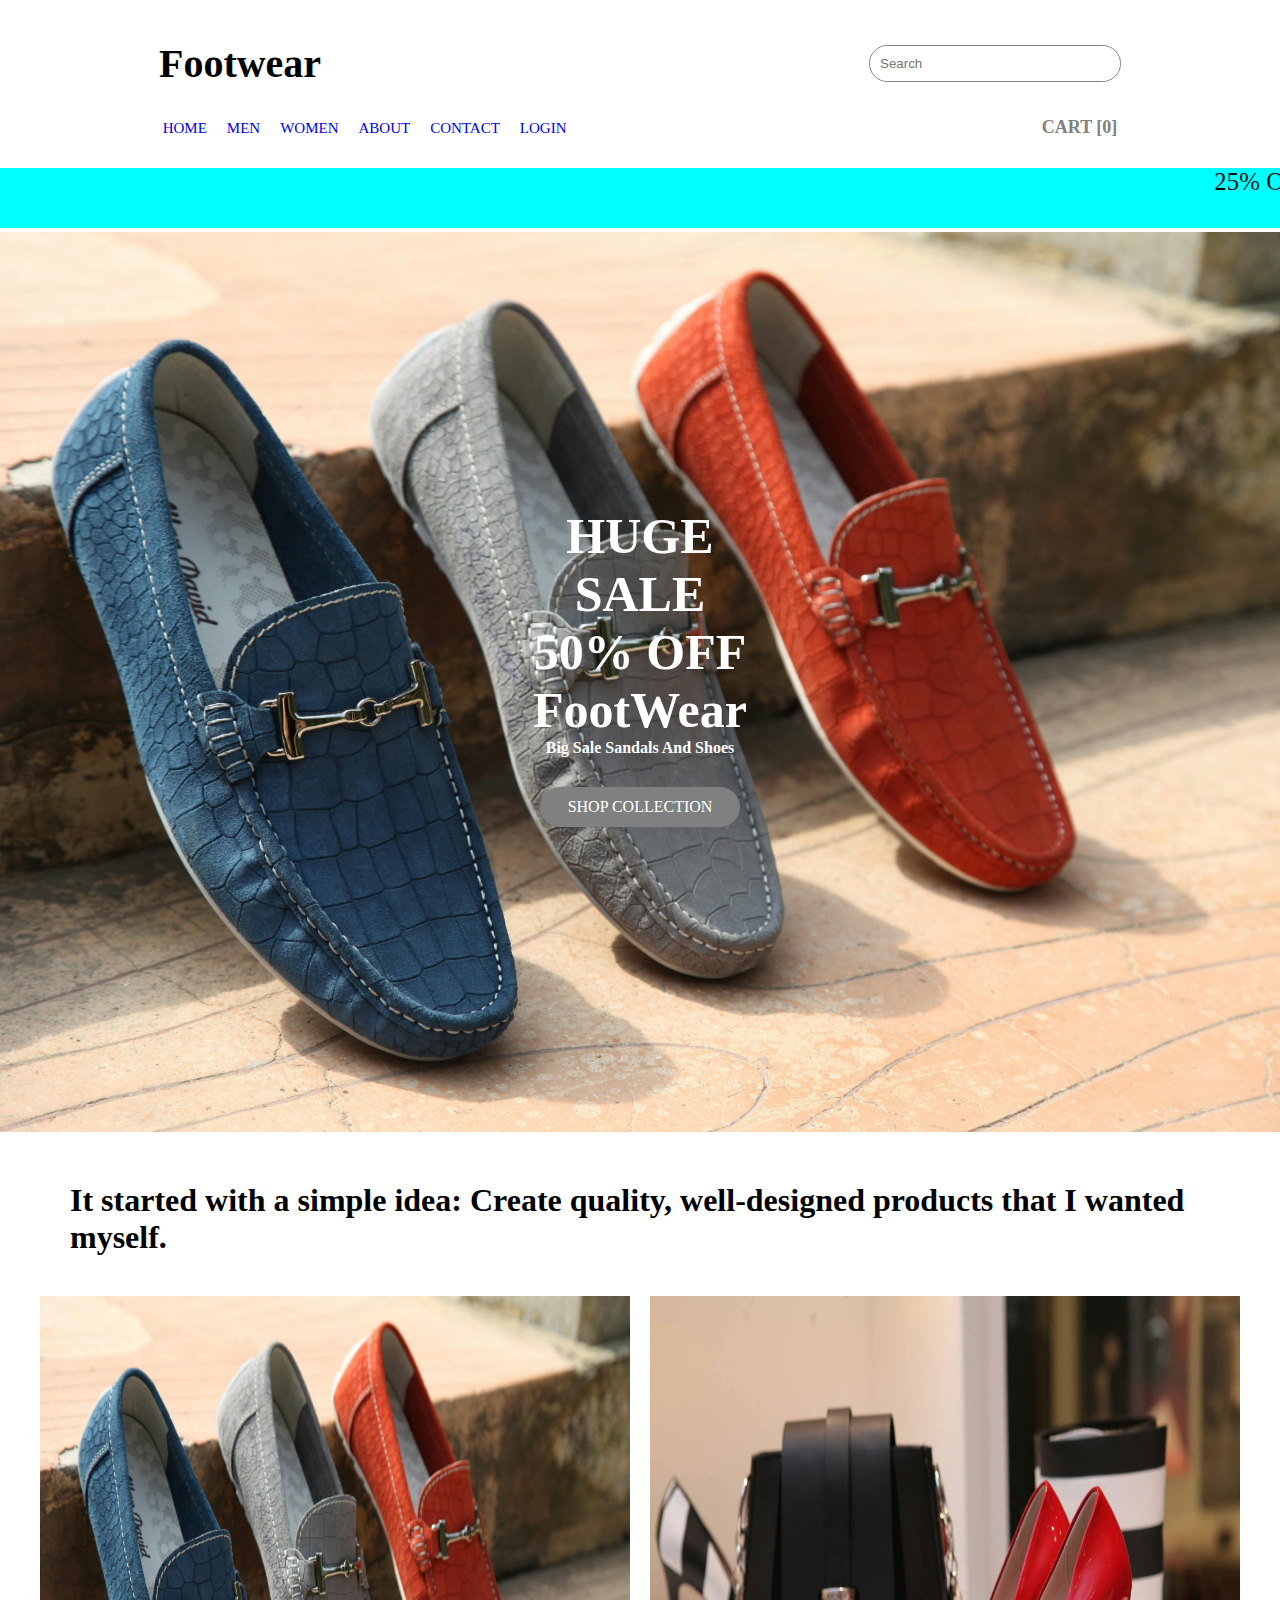
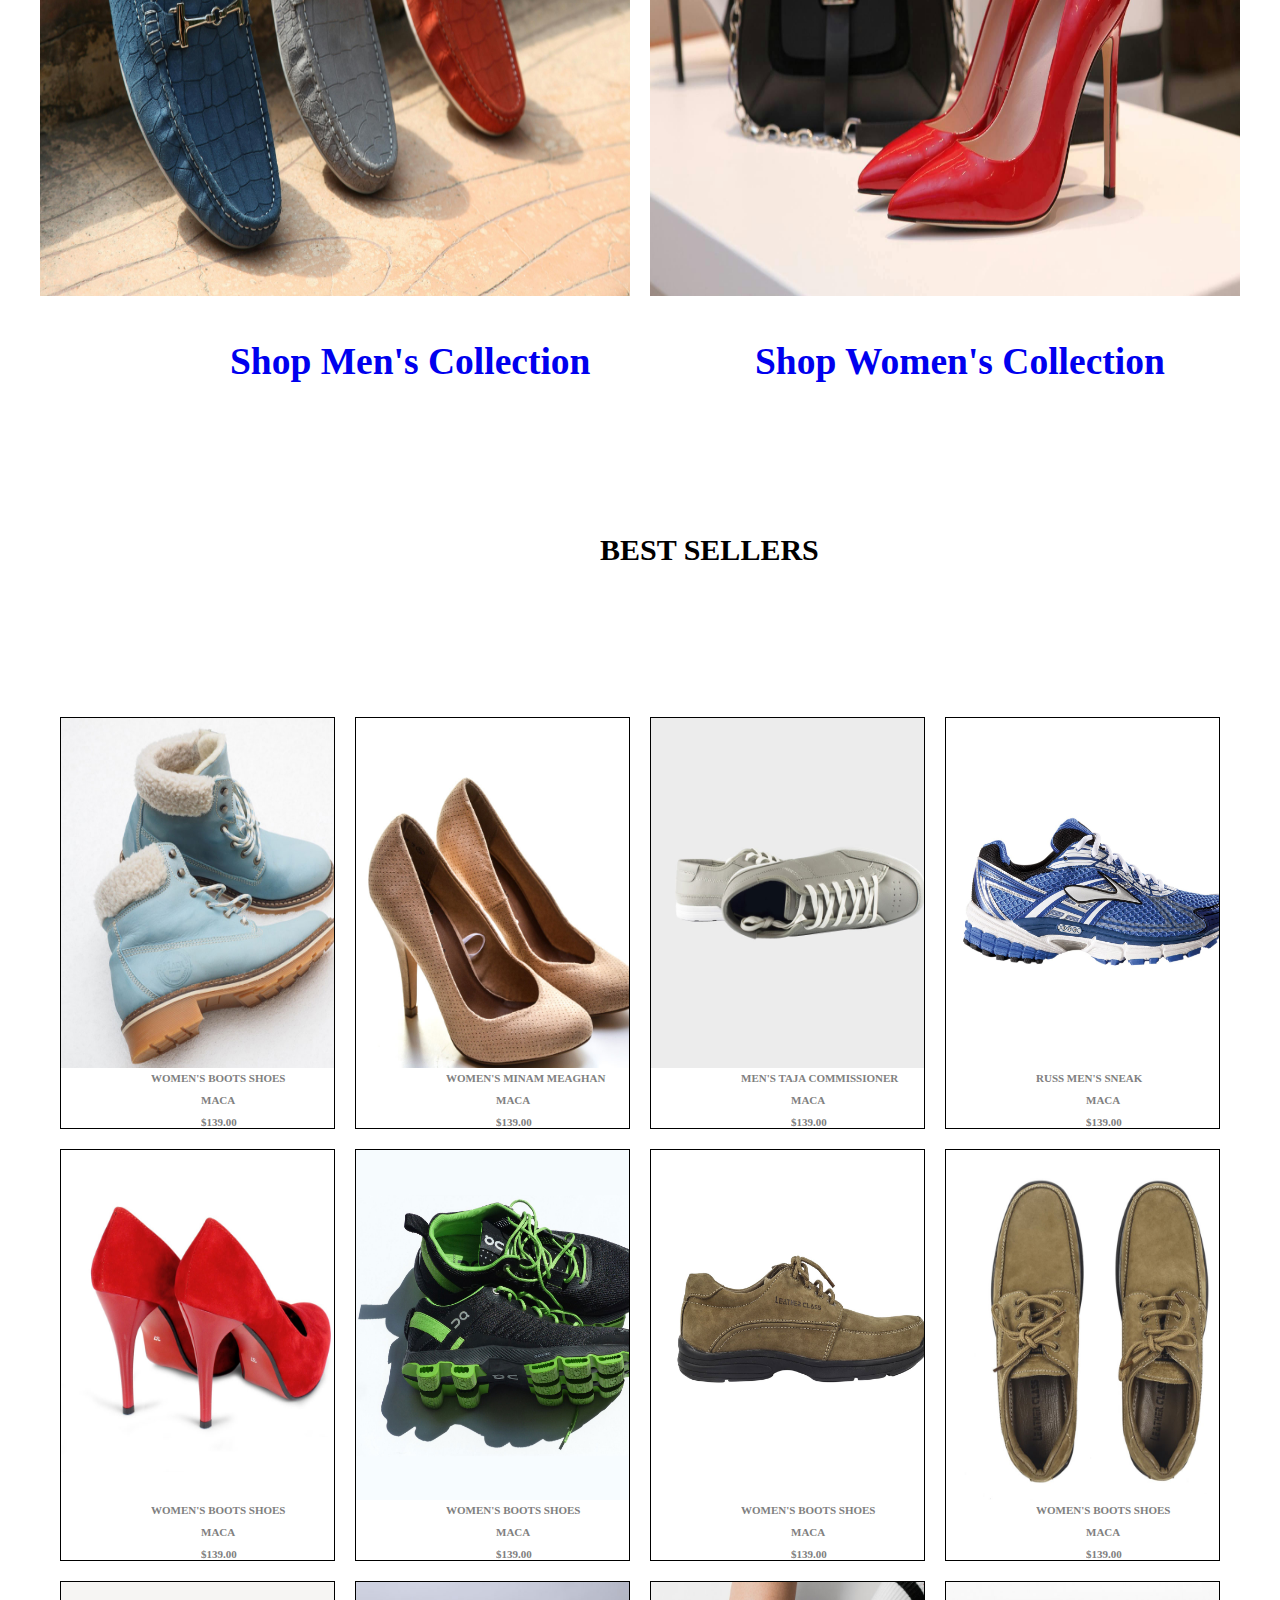
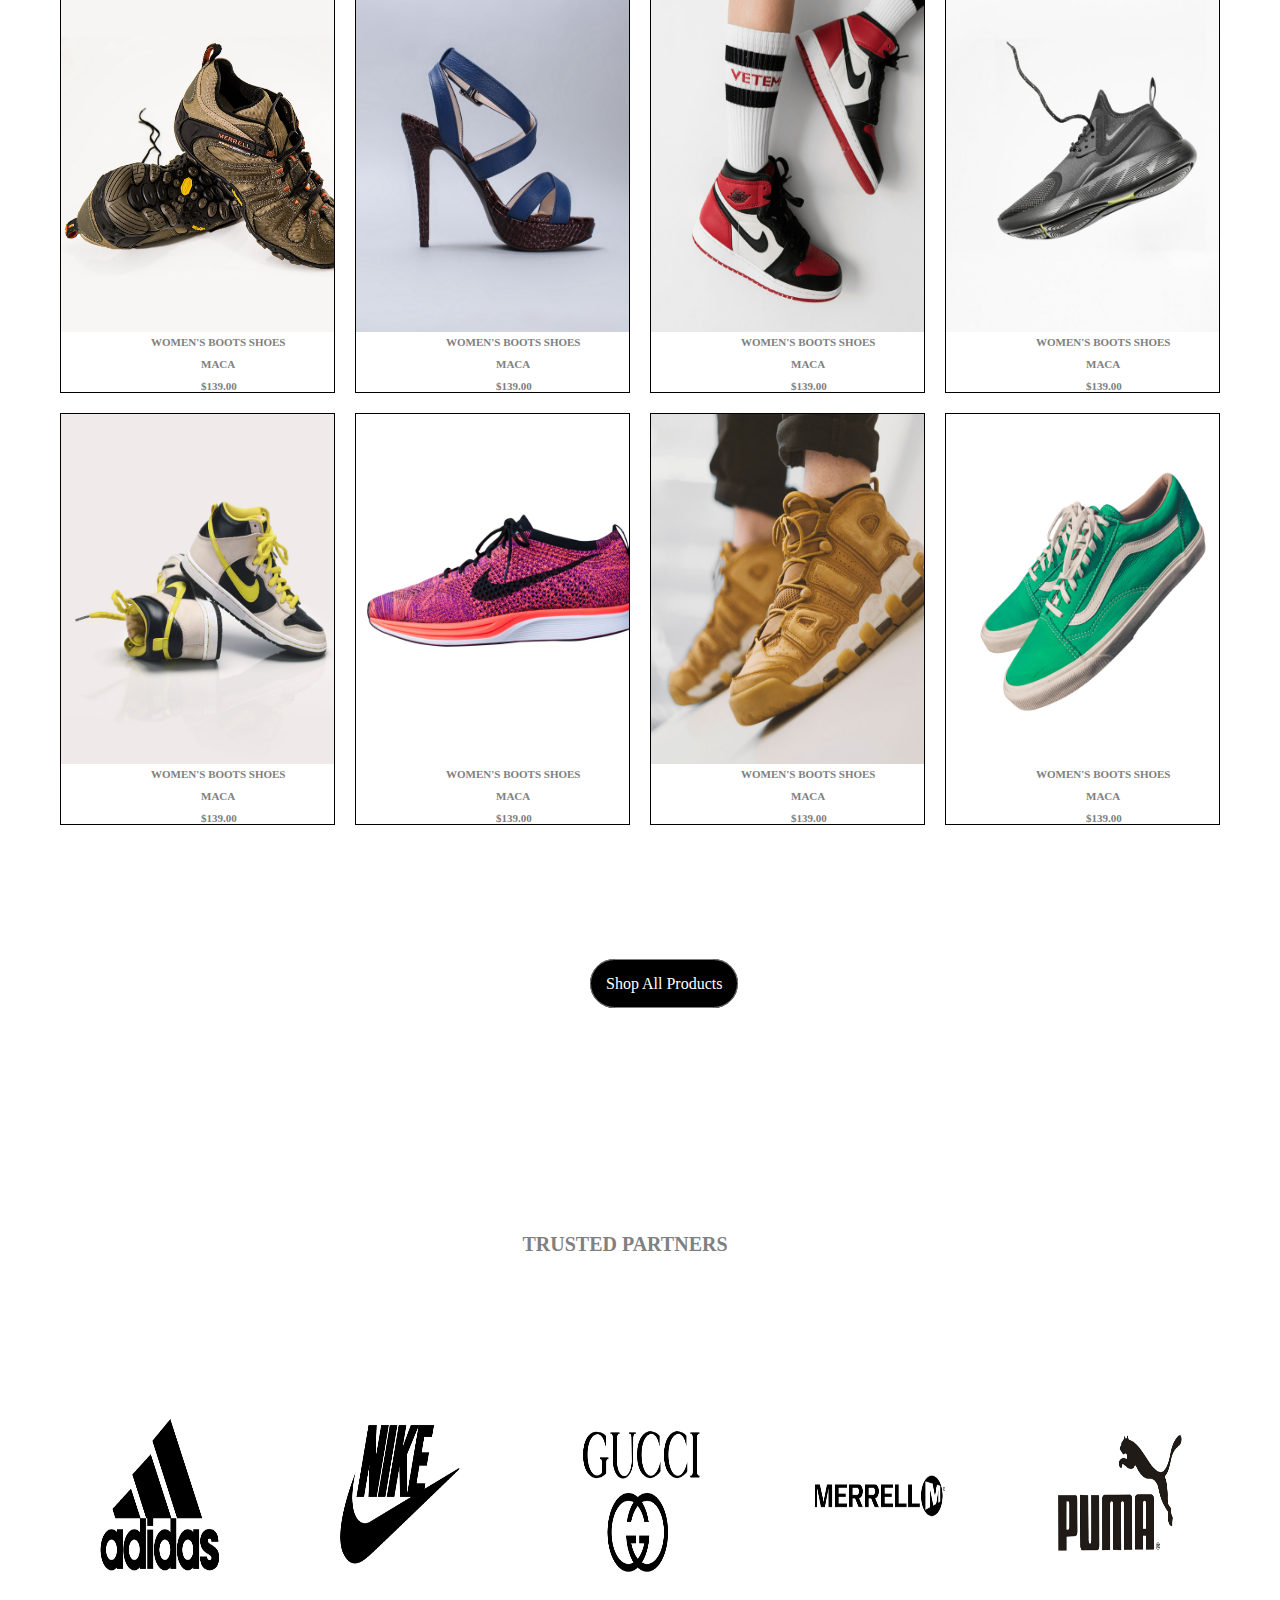
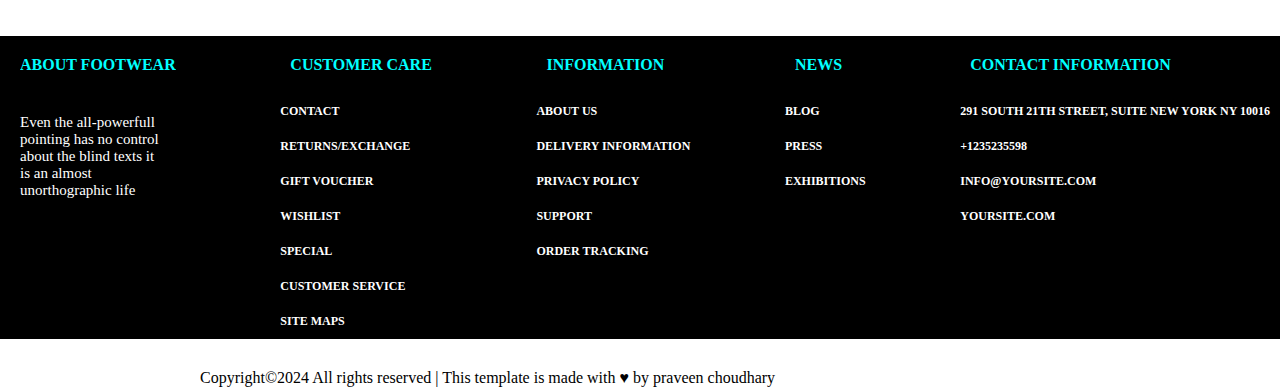
==== index.html @ bbfd471a "Multi page footwear website" ====
<!DOCTYPE html>
<html lang="en">
  <head>
    <meta charset="UTF-8" />
    <meta name="viewport" content="width=device-width, initial-scale=1.0" />
    <link
      rel="stylesheet"
      href="https://cdnjs.cloudflare.com/ajax/libs/font-awesome/6.6.0/css/all.min.css"
      integrity="sha512-Kc323vGBEqzTmouAECnVceyQqyqdsSiqLQISBL29aUW4U/M7pSPA/gEUZQqv1cwx4OnYxTxve5UMg5GT6L4JJg=="
      crossorigin="anonymous"
      referrerpolicy="no-referrer"
    />
    <link rel="stylesheet" href="style.css" />
    <title>Document</title>
  </head>
  <body>
    <input type="checkbox" id="click">
    <!-- frist parent -->
    <div class="store">
      <div class="nav">
        <h1>Footwear</h1>
          <div class="nav0">
          <input type="text" placeholder="Search" />
          <i class="fa-solid fa-magnifying-glass"></i>
        </div>
        </div>
        <!-- nav section -->
        <div class="nav1">
        <nav>
          <ul>
            <li><a href="/index.html">HOME</a></li>
            <li><a href="/men.html">MEN</a></li>
            <li><a href="/women.html">WOMEN</a></li>
            <li><a href="/about.html">ABOUT</a></li>
            <li><a href="/contact.html">CONTACT</a></li>
            <li><a href="/login.html">LOGIN</a></li>
          </ul>
          <label for="click">
            <i class="fa-solid fa-bars"></i>
          </label>
        </nav>
        <div class="nav00">
          <a href=""><i class="fa-solid fa-cart-shopping"></i></a>
          <h3>CART [0]</h3>
          </div>
      </div>
      </div>

    <!-- marquee tag -->
    <marquee behavior="scroll" direction="row">
      25% OFF (ALMOST) EVERYTHING! USE OCDE:SUMMER SALE OUR BIGGESTSALE YET 50%
      OFF ALL SUMER SHOES
    </marquee>
    <!-- second parent -->
    <div class="store1">
      <div class="content">
        <h1>HUGE</h1>
        <h1> SALE </h1>
        <h1> 50% OFF</h1>
        <h1>FootWear</h1>
        <h4>Big Sale Sandals And Shoes</h4>
      </div>
      <a href="/Shopping-cart.html" class="btn">SHOP COLLECTION</a>
    </div>
    <!-- content  -->
    <div class="content1">
      <h1>
        It started with a simple idea: Create quality, well-designed products
        that I wanted myself.
      </h1>
    </div>
    <!-- men or women pic -->
    <div class="pic">
      <a href="#"><img src="/pexels-pixabay-267320.jpg" alt="" /></a>
      <a href="#"><img src="/pexels-alexandra-maria-58259-336372.jpg" alt="" /></a>
    </div>
    <div class="pic1">
      <a href="#"><h2>Shop Men's Collection</h2></a>
      <a href="#"><h2>Shop Women's Collection</h2></a>
    </div>
    <!-- heading -->
    <div class="content2">
      <h1>BEST SELLERS</h1>
    </div>
    <!-- third parent -->
    <div class="container">
      <div class="pic01">
      <a href="#"
        ><img src="/item-1.jpg" alt="" />
        <h2>WOMEN'S BOOTS SHOES</h2>
        <h1>MACA</h1></a>
        <h3>$139.00</h3>
        </div>
        <div class="pic2">
      <a href="#"
        ><img src="/item-2.jpg" alt="" />
        <h2>WOMEN'S MINAM MEAGHAN</h2>
        <h1>MACA</h1></a>
        <h3>$139.00</h3>
        </div>
        <div class="pic3">
      <a href="#"
        ><img src="/item-3.jpg" alt="" />
        <h2>MEN'S TAJA COMMISSIONER</h2>
        <h1>MACA</h1></a>
        <h3>$139.00</h3>
        </div>
        <div class="pic4">
      <a href="#"
        ><img src="/item-4.jpg" alt="" />
        <h2>RUSS MEN'S SNEAK</h2>
        <h1>MACA</h1></a>
        <h3>$139.00</h3>
        </div>
        <div class="pic5">
      <a href="#"
        ><img src="/item-5.jpg" alt="" />
        <h2>WOMEN'S BOOTS SHOES</h2>
        <h1>MACA</h1></a>
        <h3>$139.00</h3>
        </div>
        <div class="pic6">
      <a href="#"
        ><img src="/item-6.jpg" alt="" />
        <h2>WOMEN'S BOOTS SHOES</h2>
        <h1>MACA</h1></a>
        <h3>$139.00</h3>
        </div>
        <div class="pic7">
      <a href="#"
        ><img src="/item-7.jpg" alt="" />
        <h2>WOMEN'S BOOTS SHOES</h2>
        <h1>MACA</h1></a>
        <h3>$139.00</h3>
        </div>
        <div class="pic8">
      <a href="#"
        ><img src="/item-8.jpg" alt="" />
        <h2>WOMEN'S BOOTS SHOES</h2>
        <h1>MACA</h1></a>
        <h3>$139.00</h3>
        </div>
        <div class="pic9">
      <a href="#"
        ><img src="/item-9.jpg" alt="" />
        <h2>WOMEN'S BOOTS SHOES</h2>
        <h1>MACA</h1></a>
        <h3>$139.00</h3>
        </div>
        <div class="pic10">
      <a href="#"
        ><img src="/item-10.jpg" alt="" />
        <h2>WOMEN'S BOOTS SHOES</h2>
        <h1>MACA</h1></a>
        <h3>$139.00</h3>
        </div>
        <div class="pic11">
      <a href="#"
        ><img src="/item-11.jpg" alt="" />
        <h2>WOMEN'S BOOTS SHOES</h2>
        <h1>MACA</h1></a>
        <h3>$139.00</h3>
        </div>
        <div class="pic12">
      <a href="#"
        ><img src="/item-12.jpg" alt="" />
        <h2>WOMEN'S BOOTS SHOES</h2>
        <h1>MACA</h1></a>
        <h3>$139.00</h3>
        </div>
        <div class="pic13">
      <a href="#"
        ><img src="/item-13.jpg" alt="" />
        <h2>WOMEN'S BOOTS SHOES</h2>
        <h1>MACA</h1></a>
        <h3>$139.00</h3>
        </div>
        <div class="pic14">
      <a href="#"
        ><img src="/item-14.jpg" alt="" />
        <h2>WOMEN'S BOOTS SHOES</h2>
        <h1>MACA</h1></a>
        <h3>$139.00</h3>
        </div>
        <div class="pic15">
      <a href="#"
        ><img src="/item-15.jpg" alt="" />
        <h2>WOMEN'S BOOTS SHOES</h2>
        <h1>MACA</h1>
        </a>
        <h3>$139.00</h3>
        </div>
        <div class="pic16">
       <a href="#"
        ><img src="/item-16.jpg" alt="" />
        <h2>WOMEN'S BOOTS SHOES</h2>
        <h1>MACA</h1>
        </a>
        <h3>$139.00</h3>
        </div>
    </div>
    <!-- btn1 -->
     <div class="btn11">
    <a href="/Shopping-cart.html" class="btn01">Shop All Products</a>
    </div>
    <!-- heading -->
     <div class="heading">
      <h1>TRUSTED PARTNERS</h1>
     </div>
     <!-- brand name -->
      <div class="brand">
        <img src="/brand-1.jpg" alt="">
        <img src="/brand-2.jpg" alt="">
        <img src="/brand-3.jpg" alt="">
        <img src="/brand-4.jpg" alt="">
        <img src="/brand-5.jpg" alt="">
      </div>
      <!-- 4th parent -->
       <div class="contact">
        <div class="about">
          <h1>ABOUT FOOTWEAR</h1>
          <p>Even the all-powerfull pointing has no control about the blind texts it is an almost unorthographic life</p></li>
           <div class="icon1">
           <a href="#"><i class="fa-brands fa-twitter"></i></a> 
            <a href="#"><i class="fa-brands fa-facebook"></i></a> 
           <a href="#"><i class="fa-brands fa-linkedin"></i></a> 
           <a href="#"><i class="fa-solid fa-globe"></i></a>  
           </div>
      
        </div>
        <div class="customer">  
          <h1>CUSTOMER CARE</h1>
          <h2>CONTACT</h2>
          <h2>RETURNS/EXCHANGE</h2>
          <h2>GIFT VOUCHER</h2>
          <h2>WISHLIST</h2>
          <h2>SPECIAL</h2>
          <h2>CUSTOMER SERVICE</h2>
          <h2>SITE MAPS</h2>

        </div>
        <div class="information">
          <h1>INFORMATION</h1>
          <h2>ABOUT US</h2>
          <h2>DELIVERY INFORMATION</h2>
          <h2>PRIVACY POLICY</h2>
          <h2>SUPPORT</h2>
          <h2>ORDER TRACKING</h2>
        </div>
        <div class="news">
          <h1>NEWS</h1>
          <h2>BLOG</h2>
          <h2>PRESS</h2>
          <h2>EXHIBITIONS</h2>
        </div>
        <div class="call">
          <h1>CONTACT INFORMATION</h1>
          <h2>291 SOUTH 21TH STREET, SUITE NEW YORK NY 10016</h2>
            <h2>+1235235598</h2>
            <h2>INFO@YOURSITE.COM</h2>
            <h2>YOURSITE.COM</h2>
        </div>
       </div>
        <footer>Copyright&copy;2024 All rights reserved | This template is made with &hearts; by praveen choudhary</footer>
  </body>
</html>
---- style.css ----
* {
  margin: 0px;
  padding: 0px;
  box-sizing: border-box;
  overflow-x: hidden;
}
.nav{
  display: flex;
  justify-content: space-around;
  align-items: center;
  height: 100%;
  font-size: 20px;
  margin-top: 40px;
  


}
.nav h1{
  margin-right: 230px;
}
.nav0 input{
  border-radius: 20px;
  padding: 10px;
  width: 250px;
  border: none;
}
.nav0{
  border: 1px solid gray;
  border-radius: 20px;
  background-color: white;
}
.nav1{
  display: flex;
  justify-content: space-around;
  align-items: center;
  height: 100%;
  margin: 30px;
}
.nav1 nav ul  {
  display: flex;
  justify-content: space-between;
  align-items: center;
  list-style: none;
  gap: 20px;
  margin-right: 100px;
}
.nav1 nav ul li a{
  text-decoration: none;
  font-size: 15px;
}
.nav1 .nav00{
  margin-left: 100px;
  display: flex;
  flex-direction: row;

}
.nav1 .nav00 a{
  margin: 5px;
  color: gray;
  font-size: 15px;
}
.nav1 .nav00 h3{
  color: grey;
  font-size: 18px;
}
/* marquee tag */
marquee {
  background-color: aqua;
  height: 60px;
  font-size: 25px;
}
#click{
  display: none;
}
label{
  display: none;
}
/* media navbar */
@media screen and (max-width:768px){
label{
  display: block;
}
.store .nav1 nav ul{
  gap: 30px;
  margin-left: 100px;
  flex-direction: column;
  position: absolute;
  text-align: center;
  width: 100%;
  display: none;
  z-index: 200;


}
.store .nav1 nav ul a{
  font-size: 20px;
  color: red;
  gap: 30px;
  margin-right: 200px;
  margin-left: 300px;

}
#click:checked ~ .store .nav1 nav ul{
  display: block;
}
}

/* media navbar mobile */
@media screen and (max-width:425px){
label{
  display: block;
}
.store .nav1 nav ul{
  gap: 30px;
  flex-direction: column;
  position: absolute;
  text-align: center;
  display: none;
  z-index: 200;
  margin-top: 30px;


}
.store .nav1 nav ul a{
  font-size: 20px;
  color: red;
  gap: 30px;
  margin-left: 30px;


}
#click:checked ~ .store .nav1 nav ul{
  display: block;
}
}
/* parent */
.store1 {
  background-position: center center;
  background-image: url(/pexels-pixabay-267320.jpg);
  background-repeat: no-repeat;
  background-size: cover;
  height: 100vh;
  width: 100wh;
}
.store1{
  display: flex;
  justify-content: center;
  align-items: center;
  text-align: center;
  flex-direction: column;
}
.store1 .content h1 {
  font-size: 50px;
}
.store1 .content {
  color: white;
}
.store1 .btn {
  text-decoration: none;
  border: 1px solid gray;
  border-radius: 20px;
  color: white;
  background-color: gray;
  justify-content: center;
  align-items: center;
  margin: 30px;
  padding: 10px;
  width: 200px;

}
.content1 {
  background-color: white;
  height: 100%;
  /* width: 100%; */
  justify-content: center;
  align-items: center;
  margin-top: 50px;
  margin-left: 70px;
}
/* pic section men women */
.pic {
  display: grid;
  grid-template-columns: 1fr 1fr;
  margin: 40px;
  gap: 20px;
}
.pic img {
  /* width: 500px; */
  width: 100%;
  height: 600px;
}
.pic1 {
  display: grid;
  grid-template-columns: 1fr 1fr;
  gap: 20px;
  margin: 20px;
  margin-left: 230px;
  font-size: 25px;
}
.pic1 a {
  text-decoration: none;
}
/* HEADING */
.content2 {
  justify-content: center;
  align-items: center;
  height: 100%;
  width: 100%;
  margin: 50px;
}
.content2 h1 {
  margin-left: 550px;
  font-size: 30px;
  margin-top: 100px;
}
/* third parent container */
.container {
  display: grid;
  grid-template-columns: 1fr 1fr 1fr 1fr; 
  gap: 20px;
  margin: 60px;
  margin-top: 150px;
  
}
.container img {
  height: 350px;
  width: 300px;
  /* border: 1px solid black; */
}
.container a{
  text-decoration: none;
}

 .container .pic01 {
  border: 1px solid black;
  
}
.container .pic2{
  border: 1px solid black;

}
.container .pic3 {
  border: 1px solid black;
}
.container .pic4 {
  border: 1px solid black;
}
.container .pic5 {
  border: 1px solid black;
}
.container .pic6 {
  border: 1px solid black;
}
.container .pic7 {
  border: 1px solid black;
}
.container .pic8 {
  border: 1px solid black;
}
.container .pic9 {
  border: 1px solid black;
}
.container .pic10 {
  border: 1px solid black;
}
.container .pic11{
  border: 1px solid black;
}
.container .pic12{
  border: 1px solid black;
}
.container .pic13 {
  border: 1px solid black;

}
.container .pic14{
  border: 1px solid black;
}
.container .pic15{
  border: 1px solid black;
}
.container .pic16{
  border: 1px solid black;

} 



.container h2 {
  margin-left: 90px;
  font-size: 11px;
  color: gray;
}
.container h3 {
  margin-left: 140px;
  color: gray;
  font-size: 11px;
}
.container h1 {
  margin-left: 130px;
  color: gray;
  font-size: 11px;
  padding: 10px;
}
.btn01 {
  border: 1px solid gray;
  border-radius: 30px;
  background-color: black;
  color: white;
  padding: 15px;
  text-decoration: none;
  margin-left: 500px;
  
  

  
}
.btn11{
  padding: 90px;
}
/* HEADING */
.heading {
  justify-content: center;
  align-items: center;
  height: 100%;
  width: 100%;
}
.heading h1 {
  justify-content: center;
  align-items: center;
  text-align: center;
  font-size: 20px;
  padding: 150px;
  margin-right: 30px;
  color: gray;

}
/* brand */
.brand {
  display: flex;
  justify-content: space-around;
  align-items: center;
  margin-left: 40px;
  margin-right: 40px;
  color: black;
  font-size: 40px;
}
.brand img {
  height: 180px;
  width: 160px;
  
}
/* footer section */
.contact {
  display: flex;
  justify-content: space-between;
  align-items: start;
  background-color: black;
  color: white;
  font-size: 10px;
  margin-top: 50px;
  height: 100%;
}
.contact .about p {
  padding: 20px;
  width: 180px;
  font-size: 15px;
}
.contact .about .icon1 {
  padding: 15px;
}
.contact .about .icon1 i {
  padding: 7px;
  font-size: 20px;
  color: yellow;
}
.contact h1 {
  color: aqua;
  font-size: 16px;
  margin: 20px;
}
.customer h2 {
  padding: 10px;
  font-size: 12px;
}
.information h2 {
  padding: 10px;
  font-size: 12px;
}
.contact .news h2 {
  padding: 10px;
  font-size: 12px;
}
.call h2 {
  padding: 10px;
  font-size: 12px;
}
/* footer */
footer {
  margin-left: 200px;
  margin-top: 30px;

}
/* media query */
@media screen and (max-width:768px){
  .pic {
  display: grid;
  grid-template-columns: 1fr ;
  margin: 40px;
  gap: 20px;
}
.pic img {
  /* width: 500px; */
  width: 100%;
  height: 600px;
}
.pic1 {
  display: grid;
  grid-template-columns: 1fr 1fr;
  gap: 20px;
  margin: 20px;
  margin-left: 150px;
  font-size: 25px;
}
.pic1 a {
  text-decoration: none;
}
.content2 h1 {
  margin-left: 300px;
  font-size: 30px;
  margin-top: 100px;
}
/* third parent container */
.container {
  display: grid;
  grid-template-columns: 1fr 1fr; 
  gap: 20px;
  margin: 60px;
  margin-top: 150px;
  
}
.btn01 {
  border: 1px solid gray;
  border-radius: 30px;
  background-color: black;
  color: white;
  padding: 15px;
  text-decoration: none;
  margin-left: 200px;
  
  

  
}
}
/* medaia mobile view */
@media screen and (max-width:425px){
  .nav{
  display: flex;
  justify-content: space-around;
  align-items: center;
  height: 100%;
  font-size: 20px;
  margin-top: 40px;
  


}
.nav h1{
  margin-right: 50px;
}
.nav0 input{
  border-radius: 20px;
  padding: 10px;
  width: 160px;
  border: none;
}
.nav0{
  border: 1px solid gray;
  border-radius: 20px;
  background-color: white;
}
.pic1 {
  display: grid;
  grid-template-columns: 1fr;
  gap: 20px;
  margin: 20px;
  margin-left: 100px;
  font-size: 25px;
}
.content2 h1 {
  margin-left: 100px;
  font-size: 30px;
  margin-top: 100px;
}
.container {
  display: grid;
  grid-template-columns: 1fr; 
  gap: 20px;
  margin: 60px;
  margin-top: 150px;
  
}
.btn01 {
  border: 1px solid gray;
  border-radius: 30px;
  background-color: black;
  color: white;
  padding: 15px;
  text-decoration: none;
  margin-left: 40px;
  
}
.brand {
  display: flex;
  justify-content: space-around;
  align-items: center;
  margin-left: 40px;
  margin-right: 40px;
  color: black;
  font-size: 40px;
  flex-direction: column;
}
.contact {
  display: flex;
  justify-content: center;
  align-items: center;
  background-color: black;
  color: white;
  font-size: 10px;
  margin-top: 50px;
  height: 100%;
  flex-direction: column;
}
footer {
  margin-left: 100px;
  margin-top: 30px;

}
.call h2 {
  padding: 10px;
  font-size: 12px;
  margin-left: 90px;
}
.call h1{
  margin-left: 100px;
}

}
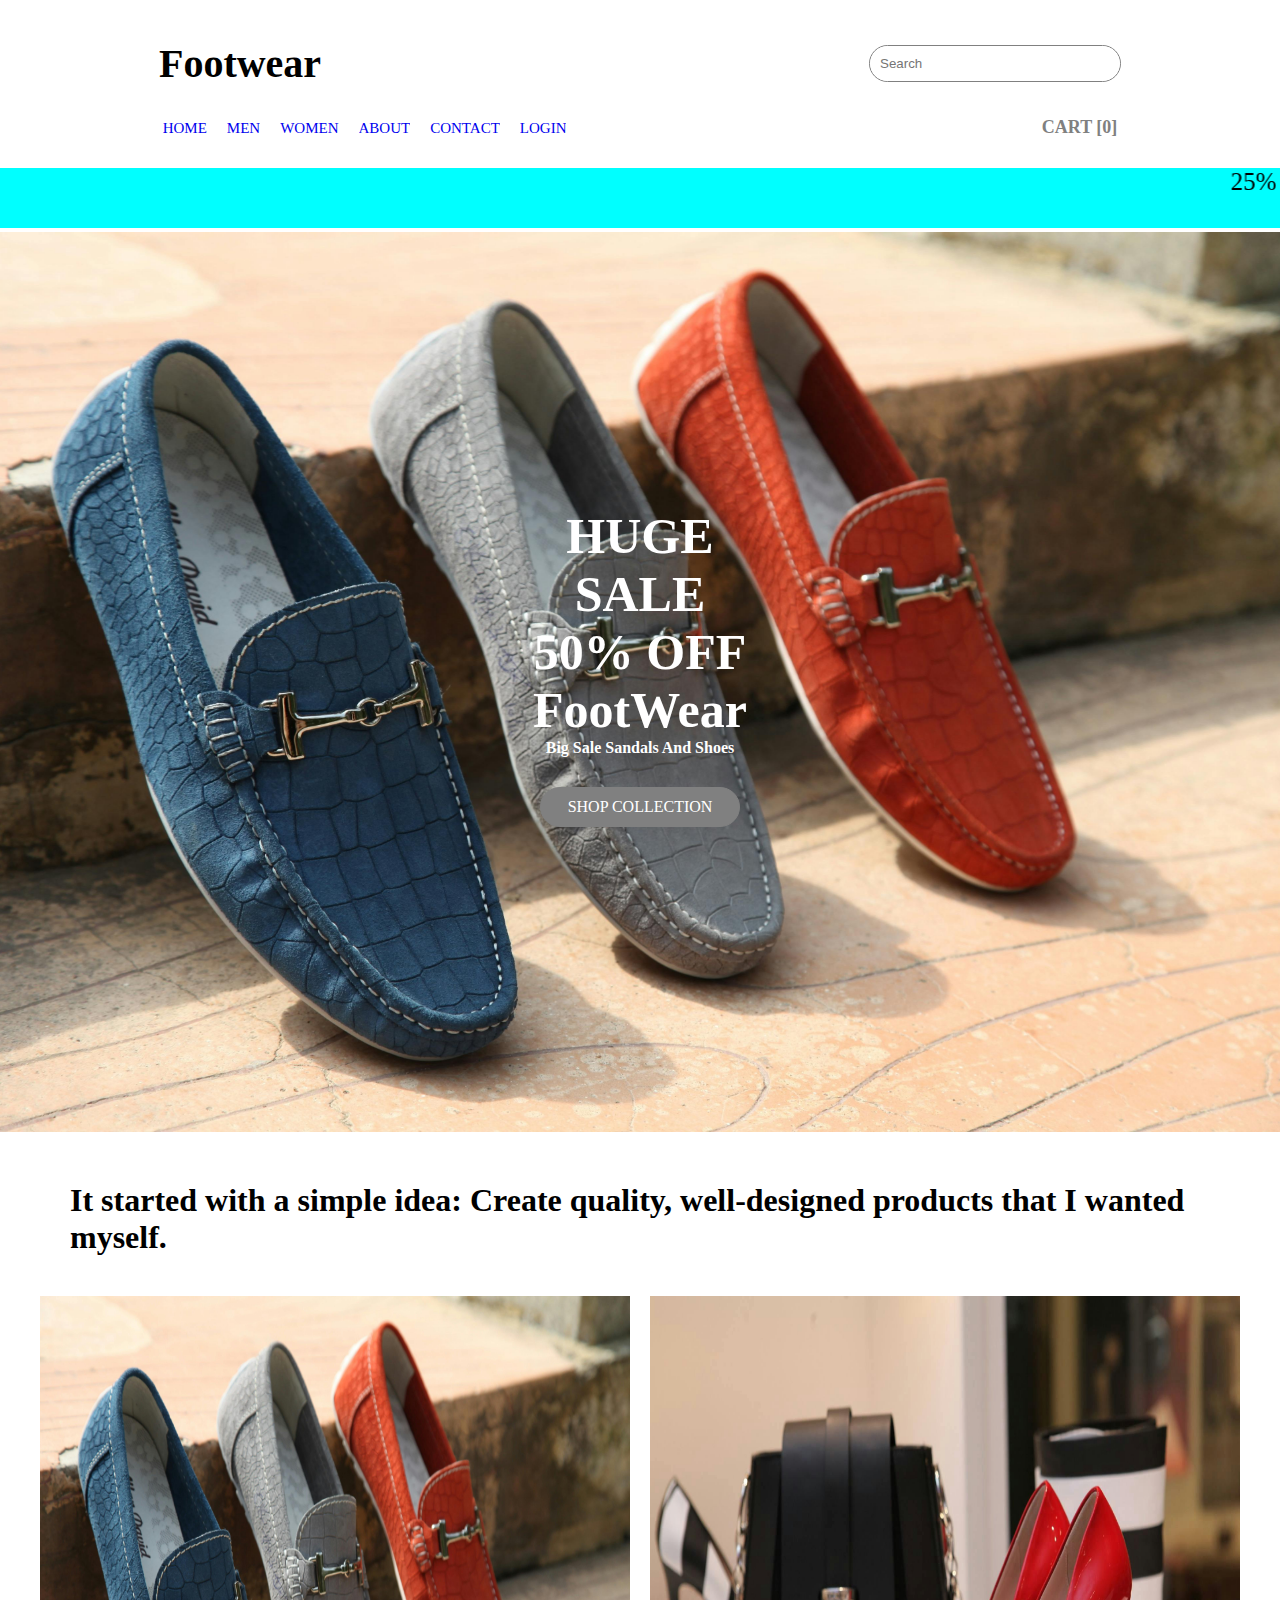
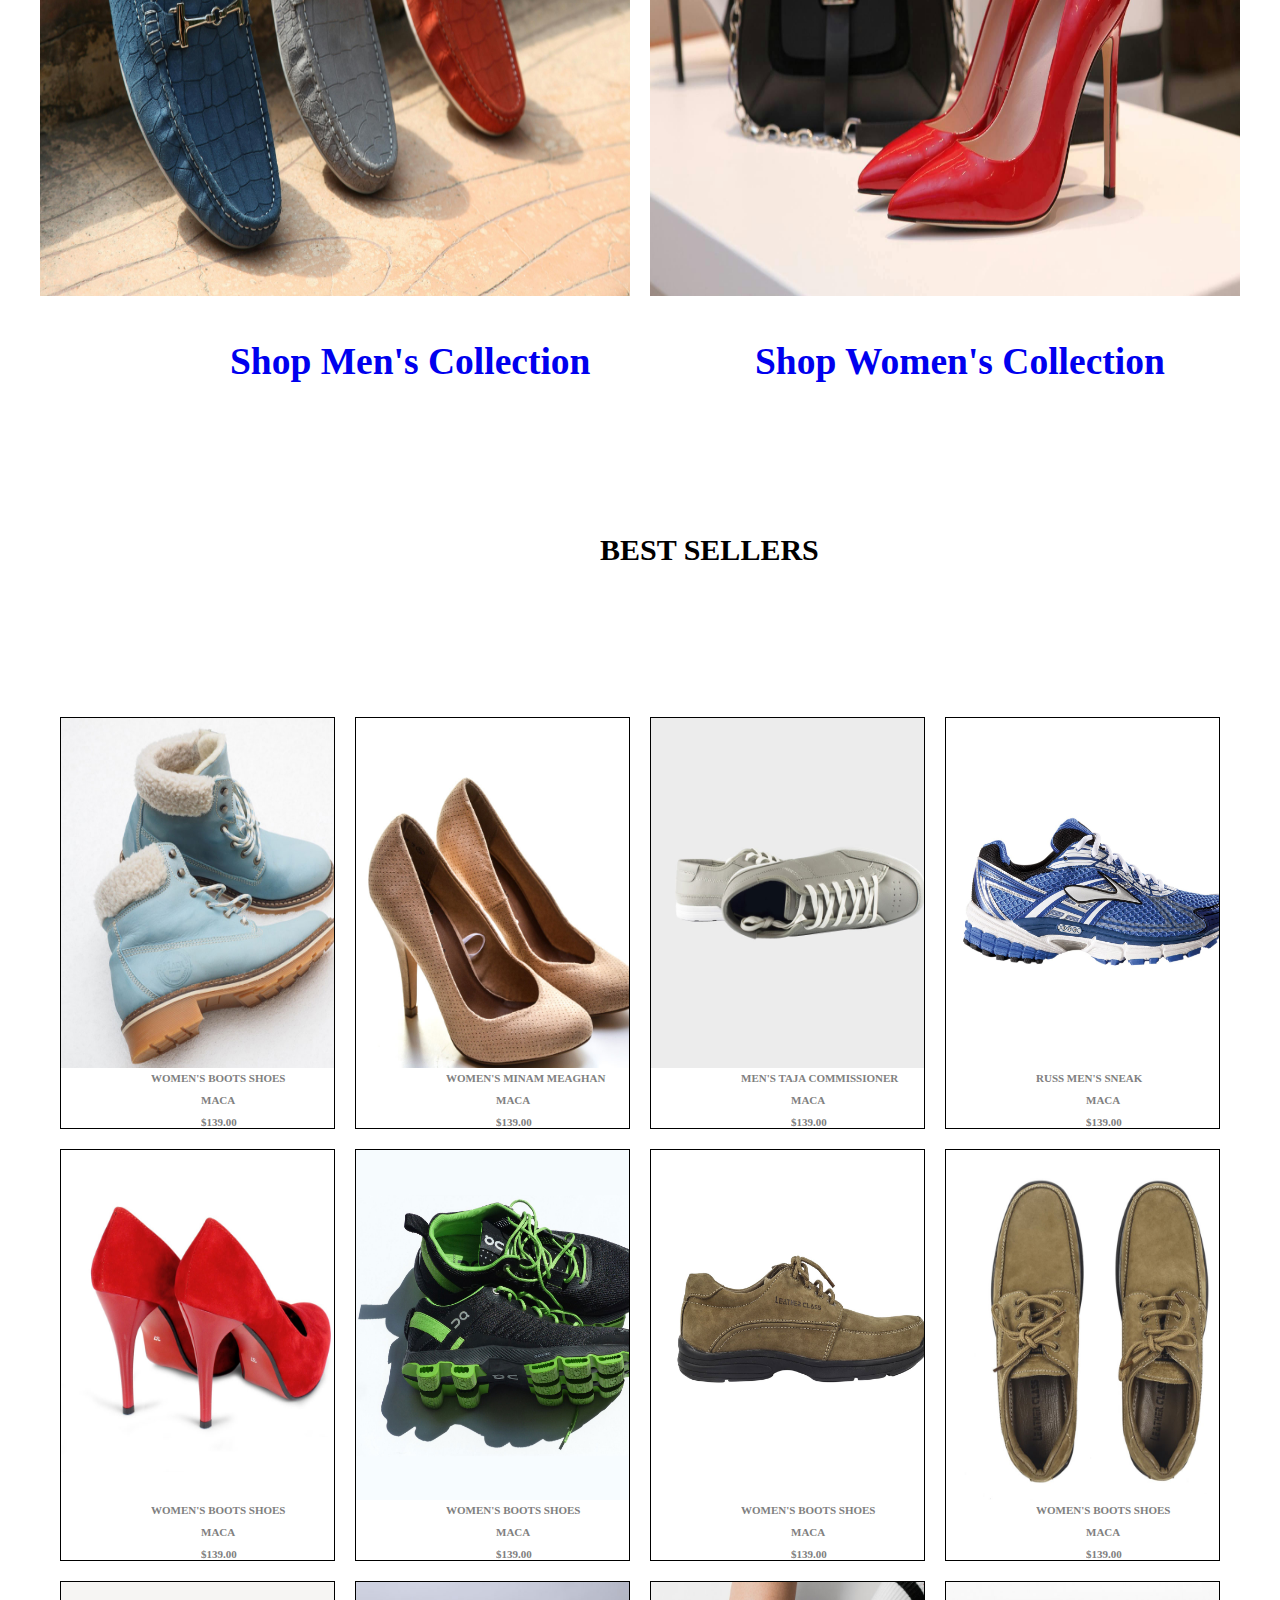
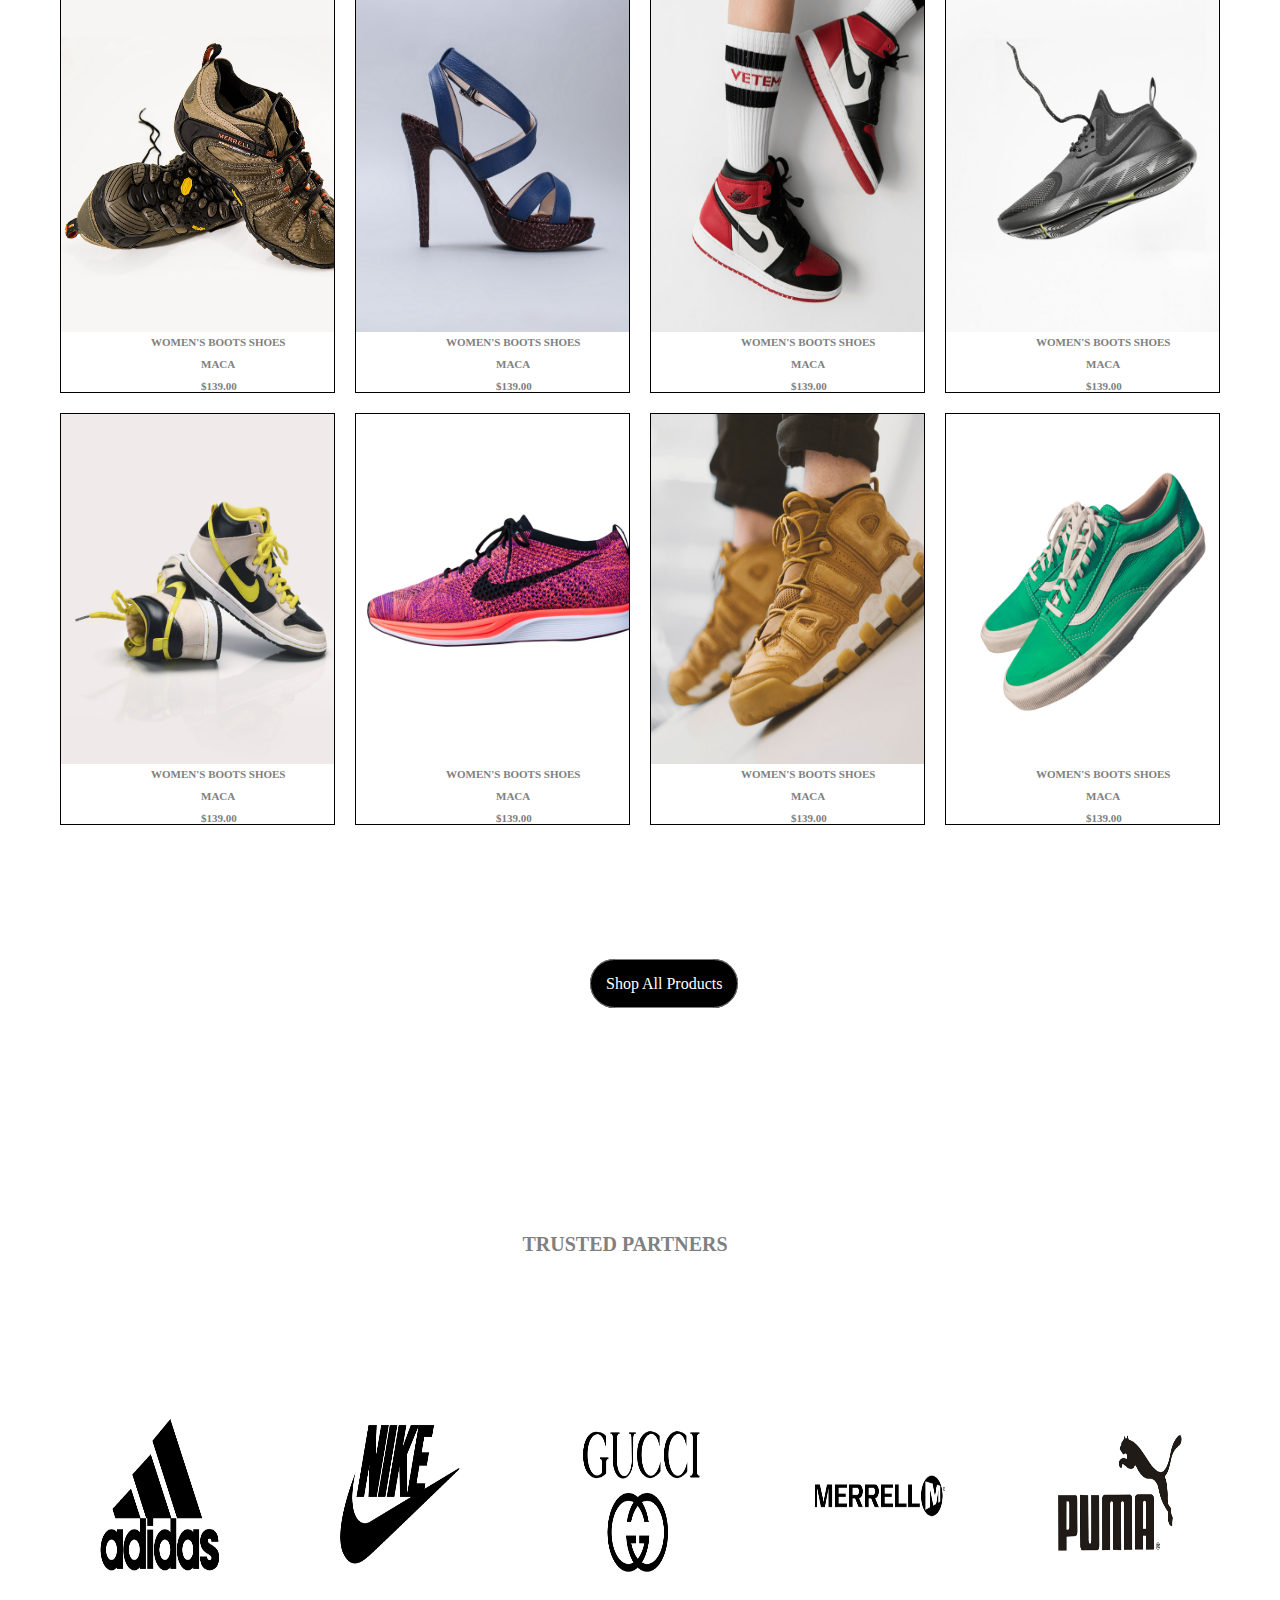
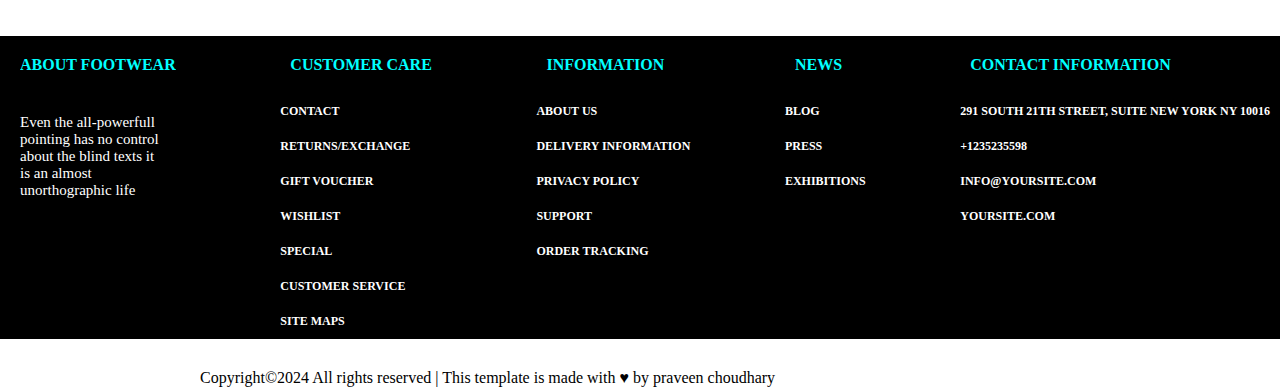
==== commit 850f25eb: "Update index.html" ====
--- a/index.html
+++ b/index.html
@@ -71,8 +71,8 @@
     </div>
     <!-- men or women pic -->
     <div class="pic">
-      <a href="#"><img src="/pexels-pixabay-267320.jpg" alt="" /></a>
-      <a href="#"><img src="/pexels-alexandra-maria-58259-336372.jpg" alt="" /></a>
+      <a href="#"><img src="pexels-pixabay-267320.jpg" alt="" /></a>
+      <a href="#"><img src="pexels-alexandra-maria-58259-336372.jpg" alt="" /></a>
     </div>
     <div class="pic1">
       <a href="#"><h2>Shop Men's Collection</h2></a>
@@ -86,105 +86,105 @@
     <div class="container">
       <div class="pic01">
       <a href="#"
-        ><img src="/item-1.jpg" alt="" />
+        ><img src="item-1.jpg" alt="" />
         <h2>WOMEN'S BOOTS SHOES</h2>
         <h1>MACA</h1></a>
         <h3>$139.00</h3>
         </div>
         <div class="pic2">
       <a href="#"
-        ><img src="/item-2.jpg" alt="" />
+        ><img src="item-2.jpg" alt="" />
         <h2>WOMEN'S MINAM MEAGHAN</h2>
         <h1>MACA</h1></a>
         <h3>$139.00</h3>
         </div>
         <div class="pic3">
       <a href="#"
-        ><img src="/item-3.jpg" alt="" />
+        ><img src="item-3.jpg" alt="" />
         <h2>MEN'S TAJA COMMISSIONER</h2>
         <h1>MACA</h1></a>
         <h3>$139.00</h3>
         </div>
         <div class="pic4">
       <a href="#"
-        ><img src="/item-4.jpg" alt="" />
+        ><img src="item-4.jpg" alt="" />
         <h2>RUSS MEN'S SNEAK</h2>
         <h1>MACA</h1></a>
         <h3>$139.00</h3>
         </div>
         <div class="pic5">
       <a href="#"
-        ><img src="/item-5.jpg" alt="" />
+        ><img src="item-5.jpg" alt="" />
         <h2>WOMEN'S BOOTS SHOES</h2>
         <h1>MACA</h1></a>
         <h3>$139.00</h3>
         </div>
         <div class="pic6">
       <a href="#"
-        ><img src="/item-6.jpg" alt="" />
+        ><img src="item-6.jpg" alt="" />
         <h2>WOMEN'S BOOTS SHOES</h2>
         <h1>MACA</h1></a>
         <h3>$139.00</h3>
         </div>
         <div class="pic7">
       <a href="#"
-        ><img src="/item-7.jpg" alt="" />
+        ><img src="item-7.jpg" alt="" />
         <h2>WOMEN'S BOOTS SHOES</h2>
         <h1>MACA</h1></a>
         <h3>$139.00</h3>
         </div>
         <div class="pic8">
       <a href="#"
-        ><img src="/item-8.jpg" alt="" />
+        ><img src="item-8.jpg" alt="" />
         <h2>WOMEN'S BOOTS SHOES</h2>
         <h1>MACA</h1></a>
         <h3>$139.00</h3>
         </div>
         <div class="pic9">
       <a href="#"
-        ><img src="/item-9.jpg" alt="" />
+        ><img src="item-9.jpg" alt="" />
         <h2>WOMEN'S BOOTS SHOES</h2>
         <h1>MACA</h1></a>
         <h3>$139.00</h3>
         </div>
         <div class="pic10">
       <a href="#"
-        ><img src="/item-10.jpg" alt="" />
+        ><img src="item-10.jpg" alt="" />
         <h2>WOMEN'S BOOTS SHOES</h2>
         <h1>MACA</h1></a>
         <h3>$139.00</h3>
         </div>
         <div class="pic11">
       <a href="#"
-        ><img src="/item-11.jpg" alt="" />
+        ><img src="item-11.jpg" alt="" />
         <h2>WOMEN'S BOOTS SHOES</h2>
         <h1>MACA</h1></a>
         <h3>$139.00</h3>
         </div>
         <div class="pic12">
       <a href="#"
-        ><img src="/item-12.jpg" alt="" />
+        ><img src="item-12.jpg" alt="" />
         <h2>WOMEN'S BOOTS SHOES</h2>
         <h1>MACA</h1></a>
         <h3>$139.00</h3>
         </div>
         <div class="pic13">
       <a href="#"
-        ><img src="/item-13.jpg" alt="" />
+        ><img src="item-13.jpg" alt="" />
         <h2>WOMEN'S BOOTS SHOES</h2>
         <h1>MACA</h1></a>
         <h3>$139.00</h3>
         </div>
         <div class="pic14">
       <a href="#"
-        ><img src="/item-14.jpg" alt="" />
+        ><img src="item-14.jpg" alt="" />
         <h2>WOMEN'S BOOTS SHOES</h2>
         <h1>MACA</h1></a>
         <h3>$139.00</h3>
         </div>
         <div class="pic15">
       <a href="#"
-        ><img src="/item-15.jpg" alt="" />
+        ><img src="item-15.jpg" alt="" />
         <h2>WOMEN'S BOOTS SHOES</h2>
         <h1>MACA</h1>
         </a>
@@ -192,7 +192,7 @@
         </div>
         <div class="pic16">
        <a href="#"
-        ><img src="/item-16.jpg" alt="" />
+        ><img src="item-16.jpg" alt="" />
         <h2>WOMEN'S BOOTS SHOES</h2>
         <h1>MACA</h1>
         </a>
@@ -209,11 +209,11 @@
      </div>
      <!-- brand name -->
       <div class="brand">
-        <img src="/brand-1.jpg" alt="">
-        <img src="/brand-2.jpg" alt="">
-        <img src="/brand-3.jpg" alt="">
-        <img src="/brand-4.jpg" alt="">
-        <img src="/brand-5.jpg" alt="">
+        <img src="brand-1.jpg" alt="">
+        <img src="brand-2.jpg" alt="">
+        <img src="brand-3.jpg" alt="">
+        <img src="brand-4.jpg" alt="">
+        <img src="brand-5.jpg" alt="">
       </div>
       <!-- 4th parent -->
        <div class="contact">
